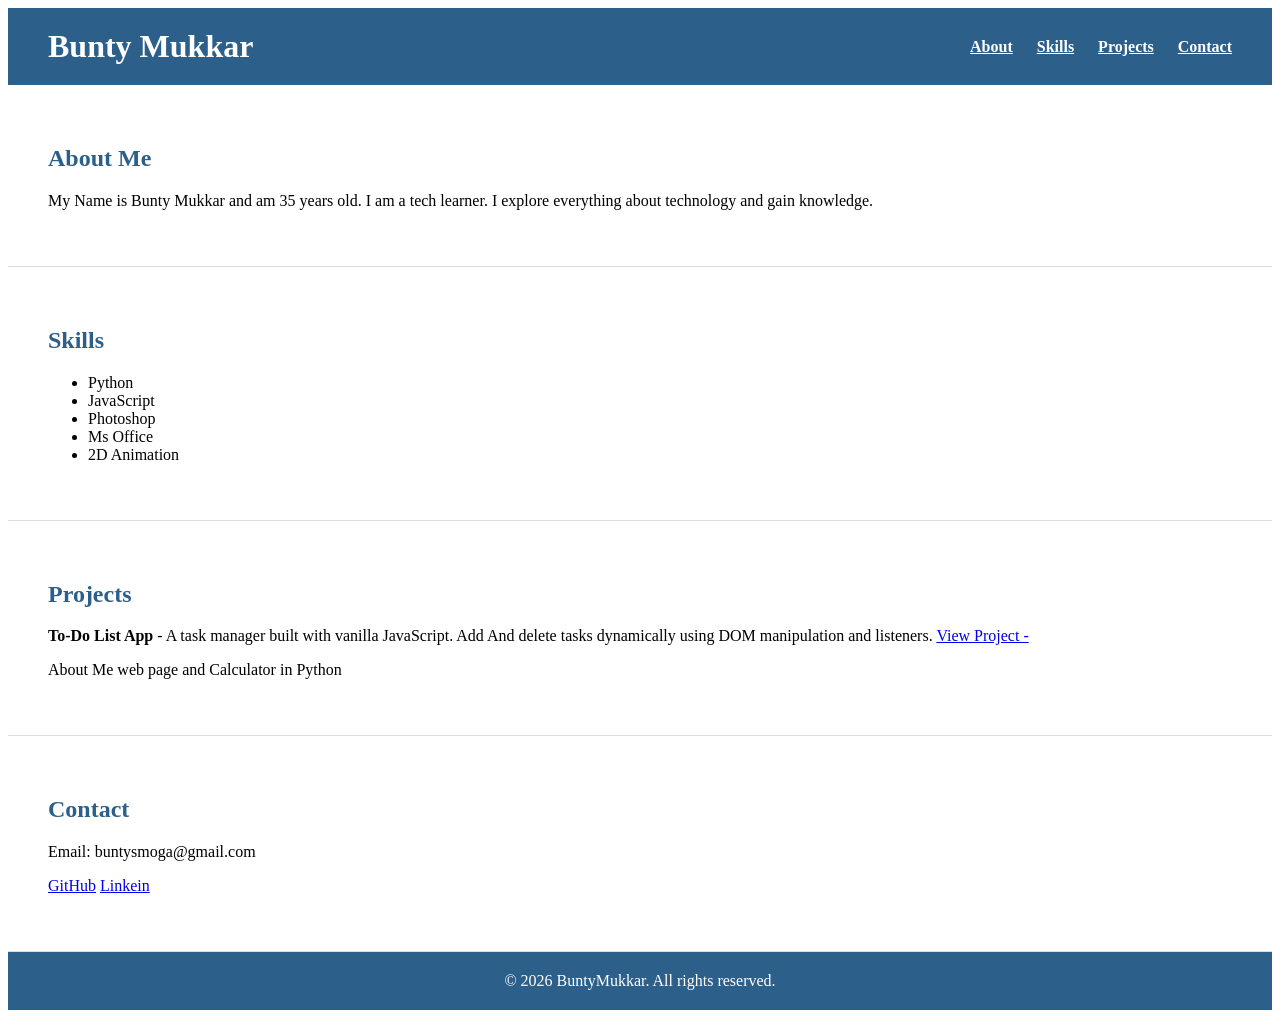
==== index.html @ 76ba34b7 "Initial portfolio commit" ====
<!DOCTYPE html>
<html>
<head>
	<link rel="stylesheet" type="text/css" href="style.css">
	<title></title>
</head>
<body>

	<header>
		<h1>Bunty Mukkar</h1>
		<nav>
			<a href="#about">About</a>
			<a href="#skills">Skills</a>
			<a href="#projects">Projects</a>
			<a href="#contact">Contact</a>
		</nav>
	</header>

	<section id="about">
		<h2>About Me</h2>
		<p>My Name is Bunty Mukkar and am 35 years old. I am a tech learner. I explore everything about technology and gain knowledge.</p>
	</section>

	<section id="skills">
		<h2>Skills</h2>
		<ul>
			<li>Python</li>
			<li>JavaScript</li>
			<li>Photoshop</li>
			<li>Ms Office</li>
			<li>2D Animation</li>
	</section>

	<section>
		<h2>Projects</h2>
		<p>
			<strong>To-Do List App</strong> - A task manager built with vanilla JavaScript. Add And delete tasks dynamically using DOM manipulation and listeners.
			<a href="E:\Learn Web Development\Projects\todo-list\index.html">View Project -</a>	
		</p>
		<p>About Me web page and Calculator in Python</p>
	</section>

	<section>
		<h2>Contact</h2>
		<p>Email: buntysmoga@gmail.com</p>
		<p>
			<a href="https://github.com">GitHub</a>
			<a href="https://linkedin.com/">Linkein</a>
		</p>
	</section>

	<footer>
		<p>&copy; 2026 BuntyMukkar. All rights reserved.</p> 
	</footer>

	<script src="script.js"></script>
</body>
</html>
---- style.css ----
html {
	scroll-behavior: smooth;
}

header {
	display: flex;
	justify-content: space-between;
	align-items: center;
	background-color: #2c5f8a;
	color: white;
	padding: 20px 40px;
}

header h1 {
	color: white;
	margin: 0;
}

nav a {
	color: white;
	margin-left: 20px;
	font-weight: bold;
}

section {
	padding: 40px;
	border-bottom: 1px solid #ddd;
}

section h2 {
	color: #2c5f8a;
}

footer {
	background-color: #2c5f8a;
	color: white;
	text-align: center;
	padding: 20px;
}

footer p {
	margin: 0;
}

#contact a {
	color: white;
	margin-right: 10px;
}
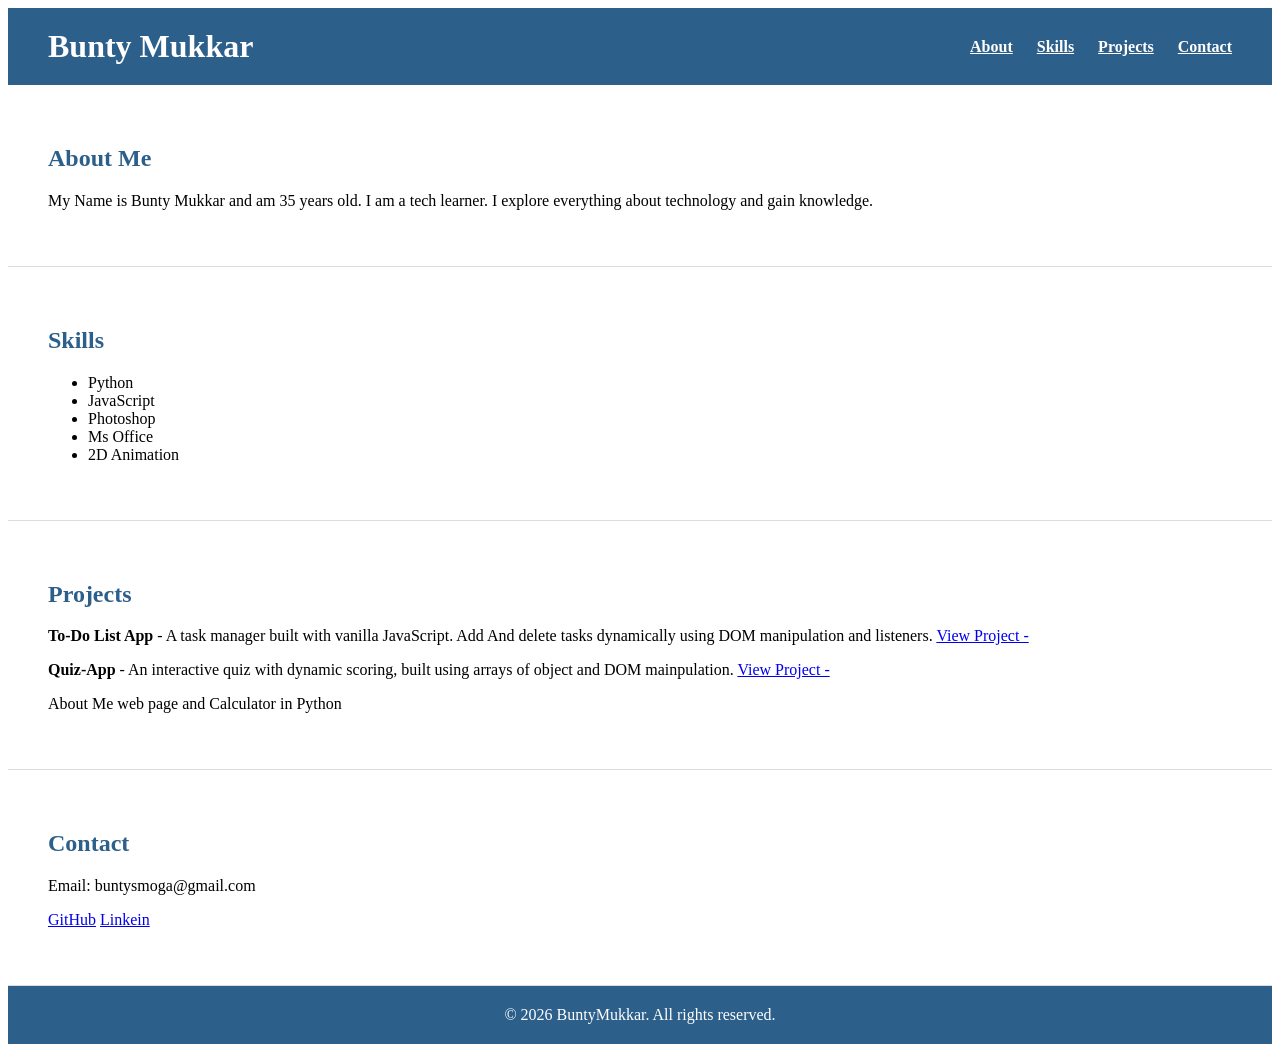
==== commit 322fef43: "Add Quiz App Project" ====
--- a/index.html
+++ b/index.html
@@ -35,7 +35,12 @@
 		<h2>Projects</h2>
 		<p>
 			<strong>To-Do List App</strong> - A task manager built with vanilla JavaScript. Add And delete tasks dynamically using DOM manipulation and listeners.
-			<a href="E:\Learn Web Development\Projects\todo-list\index.html">View Project -</a>	
+			<a href="todo-list\index.html">View Project -</a>	
+		</p>
+
+		<p>
+			<strong>Quiz-App</strong> - An interactive quiz with dynamic scoring, built using arrays of object and DOM mainpulation.
+			<a href="quiz-app\index.html">View Project -</a>	
 		</p>
 		<p>About Me web page and Calculator in Python</p>
 	</section>
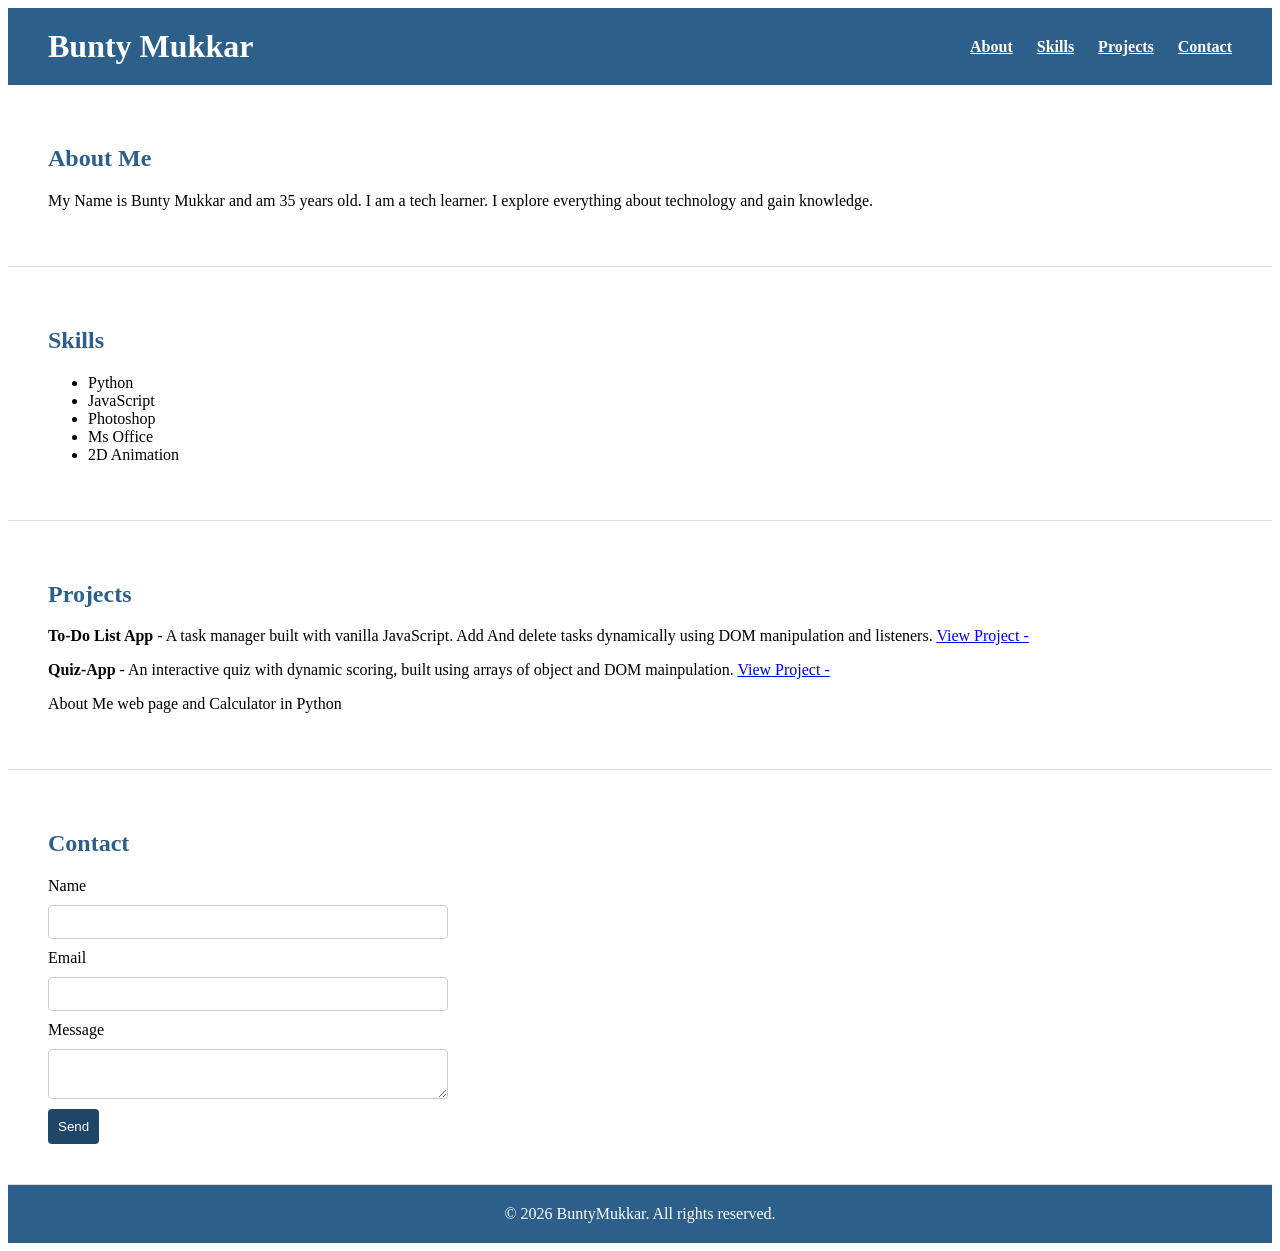
==== commit 89986cf3: "Style contact form" ====
--- a/index.html
+++ b/index.html
@@ -45,13 +45,20 @@
 		<p>About Me web page and Calculator in Python</p>
 	</section>
 
-	<section>
+	<section id="contact">
 		<h2>Contact</h2>
-		<p>Email: buntysmoga@gmail.com</p>
-		<p>
-			<a href="https://github.com">GitHub</a>
-			<a href="https://linkedin.com/">Linkein</a>
-		</p>
+		<form action="https://formspree.io/f/xeeygwqv" method="post">
+			<label for="name">Name</label>
+			<input type="text" name="name" id="name" required>
+
+			<label for="email">Email</label>
+			<input type="email" name="email" id="email" required>
+
+			<label for="message">Message</label>
+			<textarea name="message" id="message" required></textarea>
+
+			<button type="submit">Send</button>
+		</form>
 	</section>
 
 	<footer>
--- a/style.css
+++ b/style.css
@@ -42,8 +42,31 @@
 	margin: 0;
 }
 
-#contact a {
-	color: white;
-	margin-right: 10px;
+#contact form {
+	display: flex;
+	flex-direction: column;
+	max-width: 400px;
+	gap: 10px;
 }
 
+#contact input, #contact textarea {
+	padding: 8px;
+	border: 1px solid #ccc;
+	border-radius: 4px;
+	font-family: inherit;
+}
+
+#contact button {
+	background-color: #2c5f8a;
+	color: white;
+	border: none;
+	padding: 10px;
+	border-radius: 4px;
+	cursor: pointer;
+	width: fit-content;
+}
+
+#contact button {
+	background-color: #1e4666;
+}
+
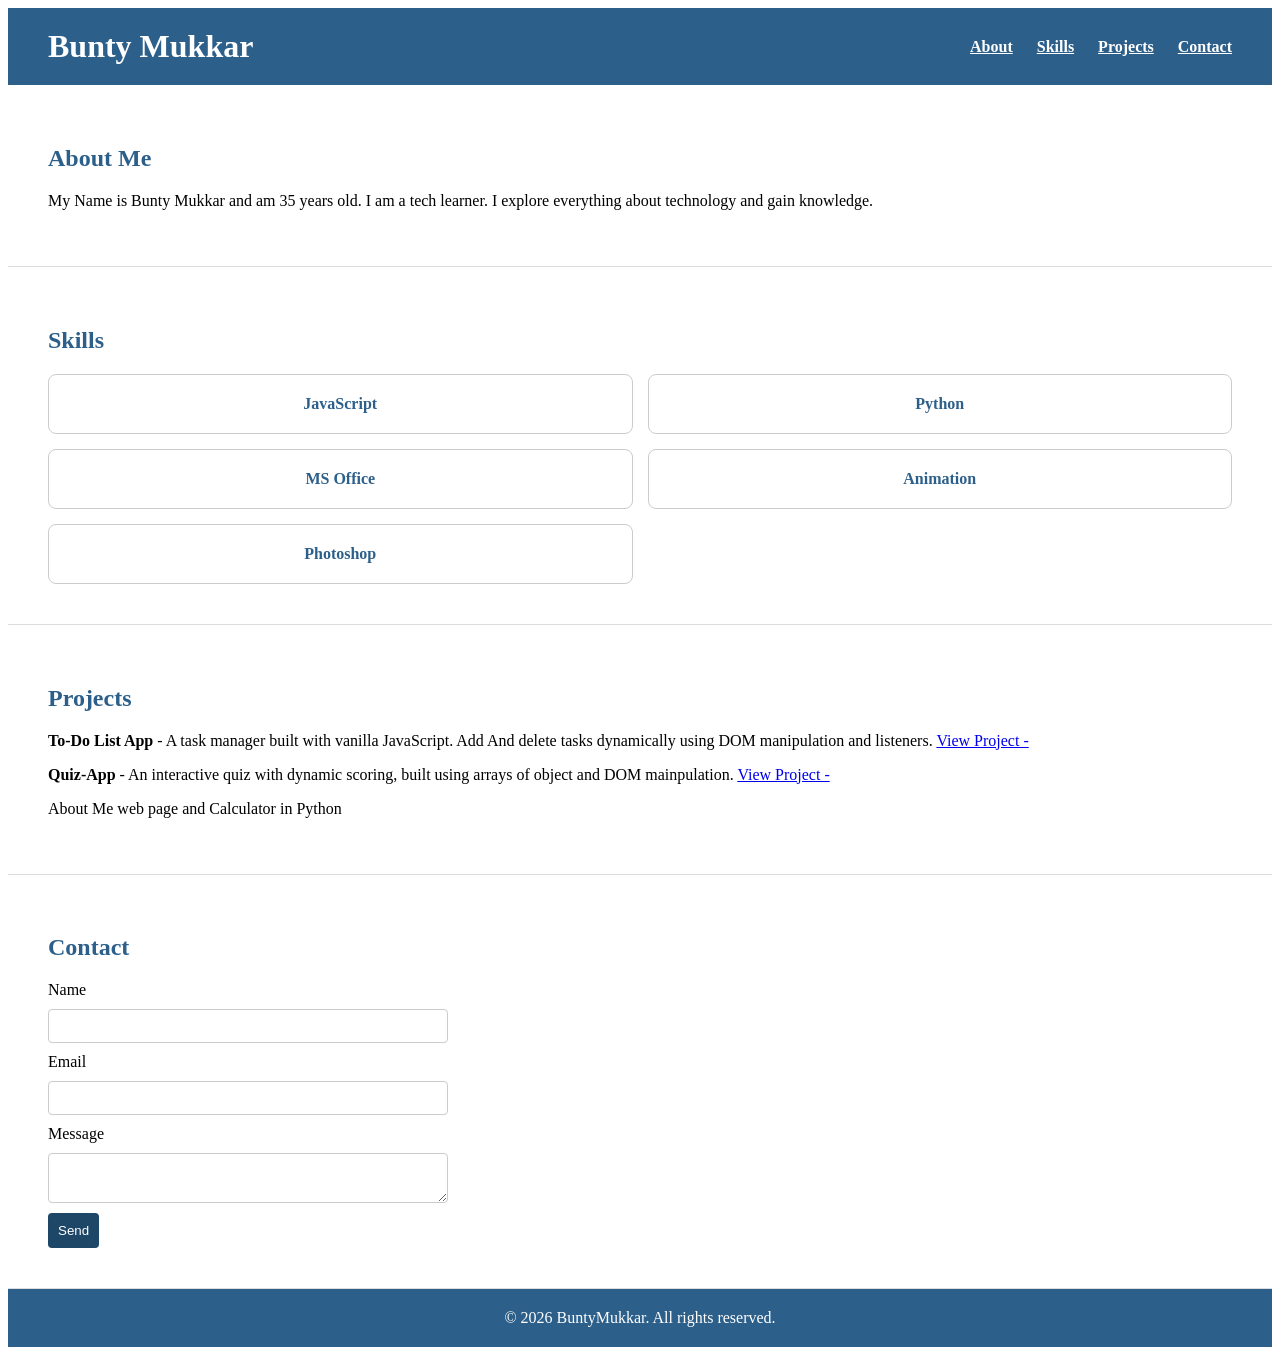
==== commit 5494eb5b: "Add grid layout and responsive design" ====
--- a/index.html
+++ b/index.html
@@ -1,6 +1,7 @@
 <!DOCTYPE html>
 <html>
 <head>
+	<meta name="viewport" content="width=device-width, initial-scale=1.0">
 	<link rel="stylesheet" type="text/css" href="style.css">
 	<title></title>
 </head>
@@ -21,14 +22,14 @@
 		<p>My Name is Bunty Mukkar and am 35 years old. I am a tech learner. I explore everything about technology and gain knowledge.</p>
 	</section>
 
-	<section id="skills">
+	<section>
 		<h2>Skills</h2>
-		<ul>
-			<li>Python</li>
-			<li>JavaScript</li>
-			<li>Photoshop</li>
-			<li>Ms Office</li>
-			<li>2D Animation</li>
+		<div id="skillsGrid">
+			<div class="skill-card">JavaScript</div>
+			<div class="skill-card">Python</div>
+			<div class="skill-card">MS Office</div>
+			<div class="skill-card">Animation</div>
+			<div class="skill-card">Photoshop</div>
 	</section>
 
 	<section>
--- a/style.css
+++ b/style.css
@@ -42,6 +42,25 @@
 	margin: 0;
 }
 
+#skillsGrid {
+	display: grid;
+	grid-template-columns: repeat(2, 1fr);
+	gap: 15px;
+	margin-top: 20px;
+}
+
+.skill-card {
+	background-color: white;
+	border: 1px solid #ccc;
+	border-radius: 8px;
+	padding: 20px;
+	text-align: center;
+	font-weight: bold;
+	color: #2c5f8a;
+}
+
+
+
 #contact form {
 	display: flex;
 	flex-direction: column;
@@ -70,3 +89,18 @@
 	background-color: #1e4666;
 }
 
+@media (max-width: 600px) {
+	#skillsGrid {
+		grid-template-columns: 1fr;
+	}
+
+	header {
+		flex-direction: column;
+		text-align: center;
+	}
+
+	nav a {
+		margin: 5px;
+	}
+
+}
